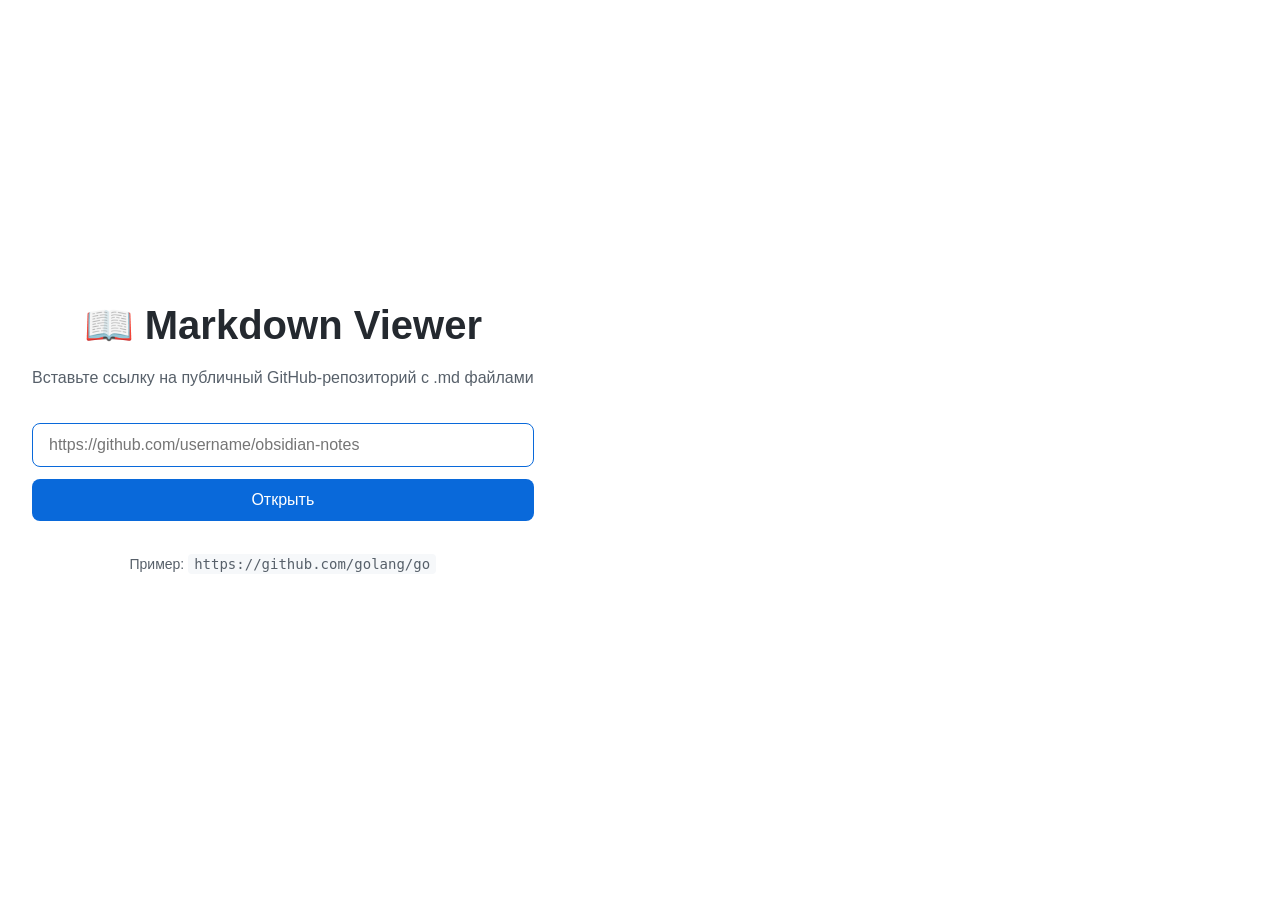
==== templates/index.html @ 0d7d6d93 "first commit" ====
<!DOCTYPE html>
<html lang="ru">
<head>
    <meta charset="UTF-8">
    <meta name="viewport" content="width=device-width, initial-scale=1.0">
    <title>Markdown Viewer</title>
    <link rel="stylesheet" href="/static/style.css">
    <style>
        .landing {
            display: flex;
            flex-direction: column;
            align-items: center;
            justify-content: center;
            min-height: 100vh;
            padding: 2rem;
            text-align: center;
        }
        .landing h1 {
            font-size: 2.5rem;
            margin-bottom: 0.5rem;
            border: none;
        }
        .landing p {
            color: var(--nav-folder);
            margin-bottom: 2rem;
        }
        .repo-form {
            display: flex;
            flex-direction: column;
            gap: 0.75rem;
            max-width: 600px;
            width: 100%;
        }
        .repo-form input {
            padding: 12px 16px;
            border: 1px solid var(--sidebar-border);
            border-radius: 8px;
            background: var(--bg);
            color: var(--fg);
            font-size: 1rem;
        }
        .repo-form input:focus {
            outline: none;
            border-color: var(--accent);
        }
        .repo-form button {
            padding: 12px 24px;
            background: var(--accent);
            color: white;
            border: none;
            border-radius: 8px;
            font-size: 1rem;
            cursor: pointer;
        }
        .repo-form button:hover {
            background: var(--accent-hover);
        }
        .repo-form button:disabled {
            opacity: 0.6;
            cursor: wait;
        }
        .examples {
            margin-top: 2rem;
            font-size: 0.875rem;
            color: var(--nav-folder);
        }
        .examples code {
            background: var(--code-bg);
            padding: 2px 6px;
            border-radius: 4px;
        }
        .sessions {
            margin-top: 3rem;
            text-align: left;
            max-width: 600px;
            width: 100%;
        }
        .sessions h3 {
            font-size: 1rem;
            margin-bottom: 1rem;
            color: var(--nav-folder);
        }
        .session-item {
            display: flex;
            justify-content: space-between;
            align-items: center;
            padding: 12px;
            border: 1px solid var(--sidebar-border);
            border-radius: 8px;
            margin-bottom: 8px;
            text-decoration: none;
            color: var(--fg);
            transition: background 0.15s;
        }
        .session-item:hover {
            background: var(--sidebar-bg);
        }
        .session-info {
            display: flex;
            flex-direction: column;
            gap: 2px;
        }
        .session-repo {
            font-weight: 500;
            color: var(--accent);
        }
        .session-meta {
            font-size: 0.8rem;
            color: var(--nav-folder);
        }
        .session-remove {
            background: none;
            border: none;
            color: var(--nav-folder);
            cursor: pointer;
            padding: 4px;
            font-size: 1.2rem;
        }
        .session-remove:hover {
            color: #cf222e;
        }
        .empty {
            color: var(--nav-folder);
            font-size: 0.875rem;
            text-align: center;
            padding: 2rem;
        }
    </style>
</head>
<body>
<div class="landing">
    <h1>📖 Markdown Viewer</h1>
    <p>Вставьте ссылку на публичный GitHub-репозиторий с .md файлами</p>

    <form class="repo-form" action="/open" method="POST" id="form">
        <input
                type="url"
                name="repo"
                placeholder="https://github.com/username/obsidian-notes"
                required
                autofocus
                id="repo-input"
        >
        <button type="submit" id="submit-btn">Открыть</button>
    </form>

    <div class="examples">
        <p>Пример: <code>https://github.com/golang/go</code></p>
    </div>

    <div class="sessions" id="sessions" style="display:none">
        <h3>🕐 История</h3>
        <div id="sessions-list"></div>
    </div>
</div>

<script>
    const STORAGE_KEY = 'mdviewer-history';

    function loadHistory() {
        try {
            return JSON.parse(localStorage.getItem(STORAGE_KEY) || '[]');
        } catch {
            return [];
        }
    }

    function saveHistory(history) {
        localStorage.setItem(STORAGE_KEY, JSON.stringify(history.slice(-20))); // макс 20 записей
    }

    function addToHistory(repoURL, sessionID, branch, pages) {
        const history = loadHistory().filter(h => h.repo !== repoURL); // убираем дубликаты
        history.push({
            repo: repoURL,
            id: sessionID,
            branch: branch,
            pages: pages,
            date: new Date().toISOString()
        });
        saveHistory(history);
        renderHistory();
    }

    function removeFromHistory(repoURL) {
        const history = loadHistory().filter(h => h.repo !== repoURL);
        saveHistory(history);
        renderHistory();
    }

    function renderHistory() {
        const history = loadHistory();
        const container = document.getElementById('sessions');
        const list = document.getElementById('sessions-list');

        if (history.length === 0) {
            container.style.display = 'none';
            return;
        }

        container.style.display = 'block';
        list.innerHTML = '';

        history.slice().reverse().forEach(h => {
            const div = document.createElement('div');
            div.className = 'session-item';
            div.innerHTML = `
            <a href="/s/${h.id}/" style="display:flex;flex:1;align-items:center;justify-content:space-between;text-decoration:none;color:inherit;">
                <div class="session-info">
                    <span class="session-repo">${extractRepoName(h.repo)}</span>
                    <span class="session-meta">${h.branch} · ${h.pages} стр. · ${formatDate(h.date)}</span>
                </div>
                <span>→</span>
            </a>
            <button class="session-remove" onclick="event.preventDefault();removeFromHistory('${h.repo}');" title="Удалить">×</button>
        `;
            list.appendChild(div);
        });
    }

    function extractRepoName(url) {
        const m = url.match(/github\.com\/([^/]+\/[^/]+)/);
        return m ? m[1] : url;
    }

    function formatDate(iso) {
        const d = new Date(iso);
        return d.toLocaleDateString('ru-RU', { day: 'numeric', month: 'short' });
    }

    // Сохраняем сессию после успешного открытия
    // Сервер редиректит на /s/ID/, мы ловим это и сохраняем в историю
    const urlParams = new URLSearchParams(window.location.search);
    const newSession = urlParams.get('session');
    const newRepo = urlParams.get('repo');
    const newBranch = urlParams.get('branch');
    const newPages = urlParams.get('pages');

    if (newSession && newRepo) {
        addToHistory(newRepo, newSession, newBranch || 'main', parseInt(newPages) || 0);
        // Чистим URL
        window.history.replaceState({}, '', '/');
    }

    document.getElementById('form').addEventListener('submit', function(e) {
        const btn = document.getElementById('submit-btn');
        btn.disabled = true;
        btn.textContent = 'Загрузка...';
    });

    renderHistory();
</script>
</body>
</html>
---- static/style.css ----
/* ===== ТЕМЫ ===== */
:root {
    --bg: #ffffff;
    --fg: #24292f;
    --sidebar-bg: #f6f8fa;
    --sidebar-border: #d0d7de;
    --accent: #0969da;
    --accent-hover: #0550ae;
    --link: #0969da;
    --code-bg: #f6f8fa;
    --blockquote-border: #0969da;
    --blockquote-fg: #57606a;
    --nav-folder: #57606a;
    --heading-border: #d0d7de;
    --btn-bg: #eaeef2;
    --btn-fg: #24292f;
}

[data-theme="dark"] {
    --bg: #0d1117;
    --fg: #c9d1d9;
    --sidebar-bg: #161b22;
    --sidebar-border: #30363d;
    --accent: #58a6ff;
    --accent-hover: #79c0ff;
    --link: #58a6ff;
    --code-bg: #161b22;
    --blockquote-border: #58a6ff;
    --blockquote-fg: #8b949e;
    --nav-folder: #8b949e;
    --heading-border: #30363d;
    --btn-bg: #21262d;
    --btn-fg: #c9d1d9;
}

/* ===== БАЗОВЫЕ ===== */
* { box-sizing: border-box; margin: 0; }

body {
    font-family: -apple-system, BlinkMacSystemFont, "Segoe UI", Helvetica, Arial, sans-serif;
    background: var(--bg);
    color: var(--fg);
    line-height: 1.6;
    display: flex;
    min-height: 100vh;
    transition: background 0.2s, color 0.2s;
}

/* ===== SIDEBAR ===== */
.sidebar {
    width: 280px;
    background: var(--sidebar-bg);
    border-right: 1px solid var(--sidebar-border);
    padding: 1rem 0;
    position: fixed;
    height: 100vh;
    overflow-y: auto;
    transition: background 0.2s;
}

.sidebar-header {
    display: flex;
    align-items: center;
    justify-content: space-between;
    padding: 0 1rem 1rem;
    border-bottom: 1px solid var(--sidebar-border);
    margin-bottom: 0.5rem;
}

.sidebar-header h3 {
    font-size: 1rem;
    font-weight: 600;
}

.theme-btn {
    background: var(--btn-bg);
    color: var(--btn-fg);
    border: 1px solid var(--sidebar-border);
    border-radius: 6px;
    padding: 4px 8px;
    cursor: pointer;
    font-size: 1rem;
    line-height: 1;
    transition: all 0.2s;
}

.theme-btn:hover {
    opacity: 0.8;
}

.nav-link, .nav-folder {
    display: block;
    padding: 6px 16px;
    font-size: 0.875rem;
    line-height: 1.5;
    text-decoration: none;
    transition: background 0.15s;
}

.nav-link {
    color: var(--fg);
    border-radius: 6px;
    margin: 2px 8px;
}

.nav-link:hover {
    background: rgba(9, 105, 218, 0.1);
    color: var(--accent);
}

[data-theme="dark"] .nav-link:hover {
    background: rgba(88, 166, 255, 0.1);
}

.nav-folder {
    color: var(--nav-folder);
    font-weight: 500;
    margin-top: 8px;
    pointer-events: none;
}

.level-1 { padding-left: 24px; }
.level-2 { padding-left: 40px; }

/* ===== CONTENT ===== */
.content {
    margin-left: 280px;
    padding: 2rem 3rem;
    max-width: 900px;
    width: 100%;
}

.markdown-body h1,
.markdown-body h2,
.markdown-body h3 {
    margin-top: 1.5em;
    margin-bottom: 0.5em;
    font-weight: 600;
    line-height: 1.25;
}

.markdown-body h1 { font-size: 2em; border-bottom: 1px solid var(--heading-border); padding-bottom: 0.3em; }
.markdown-body h2 { font-size: 1.5em; border-bottom: 1px solid var(--heading-border); padding-bottom: 0.3em; }
.markdown-body h3 { font-size: 1.25em; }

.markdown-body p { margin: 0 0 1em; }

.markdown-body a {
    color: var(--link);
    text-decoration: none;
}

.markdown-body a:hover {
    text-decoration: underline;
}

.markdown-body pre {
    background: var(--code-bg);
    padding: 1rem;
    border-radius: 6px;
    overflow-x: auto;
    margin: 1em 0;
}

.markdown-body code {
    font-family: ui-monospace, SFMono-Regular, "SF Mono", Menlo, Consolas, monospace;
    font-size: 0.875em;
    padding: 0.2em 0.4em;
    background: var(--code-bg);
    border-radius: 3px;
}

.markdown-body pre code {
    padding: 0;
    background: none;
}

.markdown-body blockquote {
    border-left: 4px solid var(--blockquote-border);
    padding-left: 1rem;
    color: var(--blockquote-fg);
    margin: 1rem 0;
}

.markdown-body ul, .markdown-body ol {
    padding-left: 2em;
    margin: 1em 0;
}

.markdown-body li + li {
    margin-top: 0.25em;
}

/* ===== WIKI-LINKS ===== */
.wiki-link {
    background: rgba(9, 105, 218, 0.08);
    padding: 0 4px;
    border-radius: 3px;
    color: var(--link);
    text-decoration: none;
}

[data-theme="dark"] .wiki-link {
    background: rgba(88, 166, 255, 0.1);
}

.wiki-link:hover {
    text-decoration: underline;
}

.wiki-link.broken {
    color: var(--nav-folder);
    background: rgba(128, 128, 128, 0.1);
    cursor: not-allowed;
    text-decoration: line-through;
}

/* ===== SCROLLBAR ===== */
::-webkit-scrollbar {
    width: 8px;
    height: 8px;
}

::-webkit-scrollbar-track {
    background: transparent;
}

::-webkit-scrollbar-thumb {
    background: var(--sidebar-border);
    border-radius: 4px;
}

/* ===== MOBILE ===== */
@media (max-width: 768px) {
    .sidebar {
        width: 100%;
        position: relative;
        height: auto;
        border-right: none;
        border-bottom: 1px solid var(--sidebar-border);
    }
    .content {
        margin-left: 0;
        padding: 1rem;
    }
}
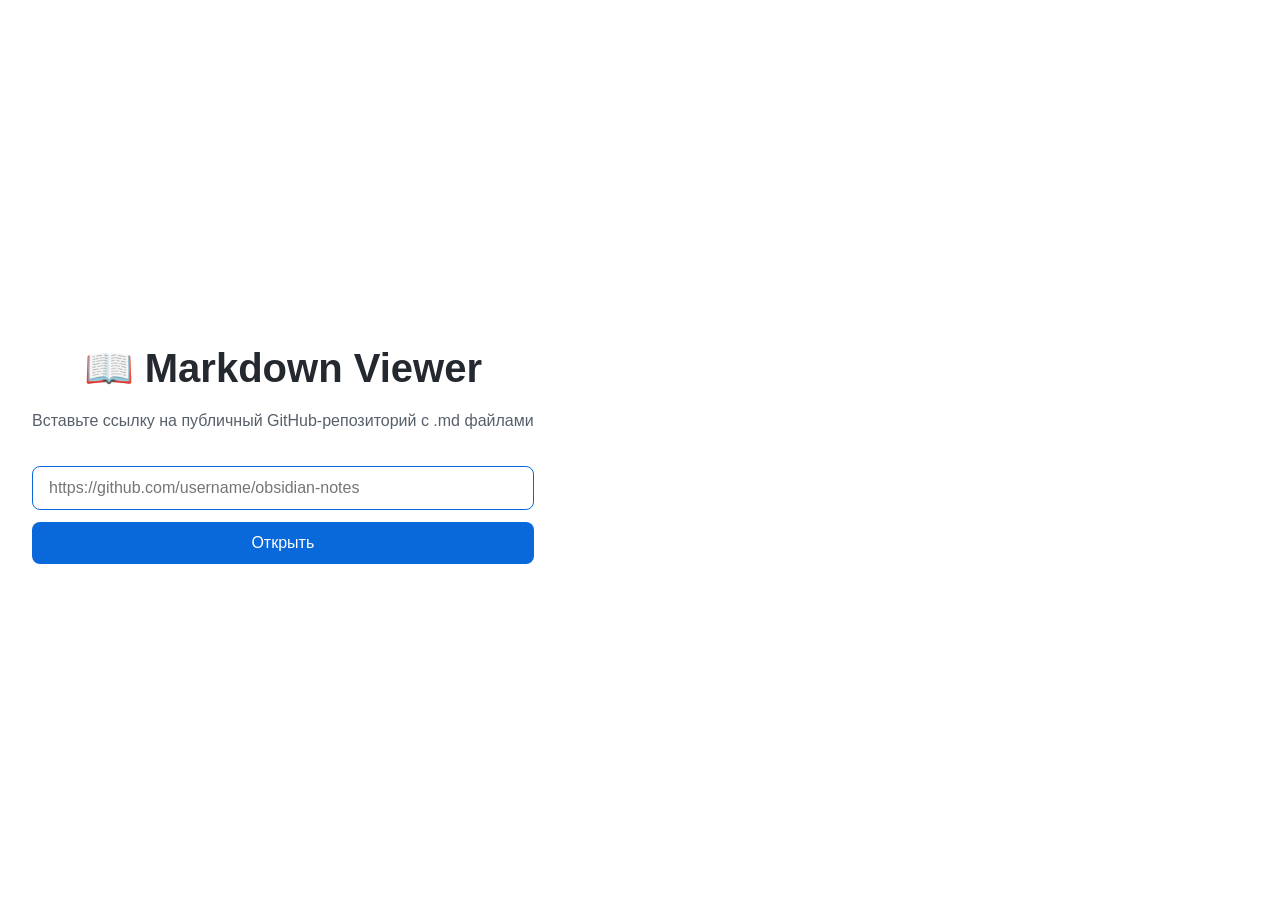
==== commit ddb51cf8: "fix table for mobile, fix history on main page, fix limiter only for /open" ====
--- a/templates/index.html
+++ b/templates/index.html
@@ -5,127 +5,6 @@
     <meta name="viewport" content="width=device-width, initial-scale=1.0">
     <title>Markdown Viewer</title>
     <link rel="stylesheet" href="/static/style.css">
-    <style>
-        .landing {
-            display: flex;
-            flex-direction: column;
-            align-items: center;
-            justify-content: center;
-            min-height: 100vh;
-            padding: 2rem;
-            text-align: center;
-        }
-        .landing h1 {
-            font-size: 2.5rem;
-            margin-bottom: 0.5rem;
-            border: none;
-        }
-        .landing p {
-            color: var(--nav-folder);
-            margin-bottom: 2rem;
-        }
-        .repo-form {
-            display: flex;
-            flex-direction: column;
-            gap: 0.75rem;
-            max-width: 600px;
-            width: 100%;
-        }
-        .repo-form input {
-            padding: 12px 16px;
-            border: 1px solid var(--sidebar-border);
-            border-radius: 8px;
-            background: var(--bg);
-            color: var(--fg);
-            font-size: 1rem;
-        }
-        .repo-form input:focus {
-            outline: none;
-            border-color: var(--accent);
-        }
-        .repo-form button {
-            padding: 12px 24px;
-            background: var(--accent);
-            color: white;
-            border: none;
-            border-radius: 8px;
-            font-size: 1rem;
-            cursor: pointer;
-        }
-        .repo-form button:hover {
-            background: var(--accent-hover);
-        }
-        .repo-form button:disabled {
-            opacity: 0.6;
-            cursor: wait;
-        }
-        .examples {
-            margin-top: 2rem;
-            font-size: 0.875rem;
-            color: var(--nav-folder);
-        }
-        .examples code {
-            background: var(--code-bg);
-            padding: 2px 6px;
-            border-radius: 4px;
-        }
-        .sessions {
-            margin-top: 3rem;
-            text-align: left;
-            max-width: 600px;
-            width: 100%;
-        }
-        .sessions h3 {
-            font-size: 1rem;
-            margin-bottom: 1rem;
-            color: var(--nav-folder);
-        }
-        .session-item {
-            display: flex;
-            justify-content: space-between;
-            align-items: center;
-            padding: 12px;
-            border: 1px solid var(--sidebar-border);
-            border-radius: 8px;
-            margin-bottom: 8px;
-            text-decoration: none;
-            color: var(--fg);
-            transition: background 0.15s;
-        }
-        .session-item:hover {
-            background: var(--sidebar-bg);
-        }
-        .session-info {
-            display: flex;
-            flex-direction: column;
-            gap: 2px;
-        }
-        .session-repo {
-            font-weight: 500;
-            color: var(--accent);
-        }
-        .session-meta {
-            font-size: 0.8rem;
-            color: var(--nav-folder);
-        }
-        .session-remove {
-            background: none;
-            border: none;
-            color: var(--nav-folder);
-            cursor: pointer;
-            padding: 4px;
-            font-size: 1.2rem;
-        }
-        .session-remove:hover {
-            color: #cf222e;
-        }
-        .empty {
-            color: var(--nav-folder);
-            font-size: 0.875rem;
-            text-align: center;
-            padding: 2rem;
-        }
-    </style>
 </head>
 <body>
 <div class="landing">
@@ -143,10 +22,6 @@
         >
         <button type="submit" id="submit-btn">Открыть</button>
     </form>
-
-    <div class="examples">
-        <p>Пример: <code>https://github.com/golang/go</code></p>
-    </div>
 
     <div class="sessions" id="sessions" style="display:none">
         <h3>🕐 История</h3>
@@ -166,20 +41,7 @@
     }
 
     function saveHistory(history) {
-        localStorage.setItem(STORAGE_KEY, JSON.stringify(history.slice(-20))); // макс 20 записей
-    }
-
-    function addToHistory(repoURL, sessionID, branch, pages) {
-        const history = loadHistory().filter(h => h.repo !== repoURL); // убираем дубликаты
-        history.push({
-            repo: repoURL,
-            id: sessionID,
-            branch: branch,
-            pages: pages,
-            date: new Date().toISOString()
-        });
-        saveHistory(history);
-        renderHistory();
+        localStorage.setItem(STORAGE_KEY, JSON.stringify(history.slice(-20)));
     }
 
     function removeFromHistory(repoURL) {
@@ -228,20 +90,6 @@
         return d.toLocaleDateString('ru-RU', { day: 'numeric', month: 'short' });
     }
 
-    // Сохраняем сессию после успешного открытия
-    // Сервер редиректит на /s/ID/, мы ловим это и сохраняем в историю
-    const urlParams = new URLSearchParams(window.location.search);
-    const newSession = urlParams.get('session');
-    const newRepo = urlParams.get('repo');
-    const newBranch = urlParams.get('branch');
-    const newPages = urlParams.get('pages');
-
-    if (newSession && newRepo) {
-        addToHistory(newRepo, newSession, newBranch || 'main', parseInt(newPages) || 0);
-        // Чистим URL
-        window.history.replaceState({}, '', '/');
-    }
-
     document.getElementById('form').addEventListener('submit', function(e) {
         const btn = document.getElementById('submit-btn');
         btn.disabled = true;
--- a/static/style.css
+++ b/static/style.css
@@ -14,6 +14,7 @@
     --heading-border: #d0d7de;
     --btn-bg: #eaeef2;
     --btn-fg: #24292f;
+    --burger-bg: #24292f;
 }
 
 [data-theme="dark"] {
@@ -31,10 +32,19 @@
     --heading-border: #30363d;
     --btn-bg: #21262d;
     --btn-fg: #c9d1d9;
+    --burger-bg: #c9d1d9;
 }
 
 /* ===== БАЗОВЫЕ ===== */
-* { box-sizing: border-box; margin: 0; }
+* {
+    box-sizing: border-box;
+    margin: 0;
+    -webkit-tap-highlight-color: transparent;
+}
+
+html {
+    -webkit-text-size-adjust: 100%;
+}
 
 body {
     font-family: -apple-system, BlinkMacSystemFont, "Segoe UI", Helvetica, Arial, sans-serif;
@@ -44,6 +54,66 @@
     display: flex;
     min-height: 100vh;
     transition: background 0.2s, color 0.2s;
+    -webkit-font-smoothing: antialiased;
+}
+
+/* ===== БУРГЕР ===== */
+.burger {
+    display: none; /* по умолчанию скрыт, JS покажет на мобильных */
+    position: fixed;
+    top: 12px;
+    left: 12px;
+    z-index: 1001;
+    background: var(--sidebar-bg);
+    border: 1px solid var(--sidebar-border);
+    border-radius: 8px;
+    padding: 10px;
+    cursor: pointer;
+    flex-direction: column;
+    gap: 5px;
+    width: 44px;
+    height: 44px;
+    align-items: center;
+    justify-content: center;
+    -webkit-appearance: none;
+    appearance: none;
+    touch-action: manipulation;
+}
+
+.burger span {
+    display: block;
+    width: 20px;
+    height: 2px;
+    background: var(--burger-bg);
+    border-radius: 2px;
+    transition: all 0.3s;
+    pointer-events: none;
+}
+
+.burger.active span:nth-child(1) {
+    transform: rotate(45deg) translate(5px, 5px);
+}
+
+.burger.active span:nth-child(2) {
+    opacity: 0;
+}
+
+.burger.active span:nth-child(3) {
+    transform: rotate(-45deg) translate(5px, -5px);
+}
+
+/* ===== ОВЕРЛЕЙ ===== */
+.overlay {
+    display: none;
+    position: fixed;
+    inset: 0;
+    background: rgba(0, 0, 0, 0.5);
+    z-index: 999;
+    -webkit-tap-highlight-color: transparent;
+}
+
+.overlay.active {
+    display: block;
 }
 
 /* ===== SIDEBAR ===== */
@@ -54,8 +124,13 @@
     padding: 1rem 0;
     position: fixed;
     height: 100vh;
+    height: 100dvh; /* для iOS Safari */
     overflow-y: auto;
-    transition: background 0.2s;
+    -webkit-overflow-scrolling: touch;
+    transition: transform 0.3s ease, background 0.2s;
+    z-index: 1000;
+    top: 0;
+    left: 0;
 }
 
 .sidebar-header {
@@ -70,6 +145,7 @@
 .sidebar-header h3 {
     font-size: 1rem;
     font-weight: 600;
+    margin-left: 0;
 }
 
 .theme-btn {
@@ -82,25 +158,24 @@
     font-size: 1rem;
     line-height: 1;
     transition: all 0.2s;
+    -webkit-appearance: none;
+    appearance: none;
 }
 
 .theme-btn:hover {
     opacity: 0.8;
 }
 
-.nav-link, .nav-folder {
+.nav-link {
     display: block;
     padding: 6px 16px;
     font-size: 0.875rem;
-    line-height: 1.5;
+    line-height: 1.4;
     text-decoration: none;
-    transition: background 0.15s;
-}
-
-.nav-link {
     color: var(--fg);
     border-radius: 6px;
-    margin: 2px 8px;
+    margin: 1px 8px;
+    transition: background 0.15s;
 }
 
 .nav-link:hover {
@@ -111,16 +186,6 @@
 [data-theme="dark"] .nav-link:hover {
     background: rgba(88, 166, 255, 0.1);
 }
-
-.nav-folder {
-    color: var(--nav-folder);
-    font-weight: 500;
-    margin-top: 8px;
-    pointer-events: none;
-}
-
-.level-1 { padding-left: 24px; }
-.level-2 { padding-left: 40px; }
 
 /* ===== CONTENT ===== */
 .content {
@@ -128,6 +193,8 @@
     padding: 2rem 3rem;
     max-width: 900px;
     width: 100%;
+    transition: margin-left 0.3s;
+    min-width: 0; /* важно для flex-контейнеров */
 }
 
 .markdown-body h1,
@@ -160,6 +227,7 @@
     border-radius: 6px;
     overflow-x: auto;
     margin: 1em 0;
+    -webkit-overflow-scrolling: touch;
 }
 
 .markdown-body code {
@@ -231,16 +299,206 @@
 }
 
 /* ===== MOBILE ===== */
-@media (max-width: 768px) {
-    .sidebar {
-        width: 100%;
-        position: relative;
-        height: auto;
-        border-right: none;
-        border-bottom: 1px solid var(--sidebar-border);
-    }
-    .content {
-        margin-left: 0;
-        padding: 1rem;
-    }
+.burger {
+    display: flex !important; /* принудительно, перебиваем inline-стили JS */
+}
+
+.sidebar {
+    transform: translateX(-100%);
+    width: 280px;
+    max-width: 80vw;
+    box-shadow: 2px 0 8px rgba(0,0,0,0.1);
+}
+
+.sidebar.open {
+    transform: translateX(0);
+}
+
+/* Отступ для заголовка, чтобы бургер не перекрывал */
+.sidebar-header {
+    padding-left: 3.5rem;
+    padding-top: 0.5rem;
+}
+
+.content {
+    margin-left: 0;
+    padding: 4rem 1rem 1rem;
+    max-width: 100%;
+    width: 100%;
+}
+
+body.menu-open {
+    overflow: hidden;
+    position: fixed; /* фикс для iOS */
+    width: 100%;
+}
+
+.markdown-body h1 { font-size: 1.5em; }
+.markdown-body h2 { font-size: 1.25em; }
+.markdown-body h3 { font-size: 1.1em; }
+
+.markdown-body pre {
+    padding: 0.75rem;
+    font-size: 0.8em;
+}
+
+/* === Таблицы markdown === */
+.table-wrapper {
+    overflow-x: auto;
+    -webkit-overflow-scrolling: touch; /* плавная прокрутка на iOS */
+    margin: 1em 0;
+    border-radius: 4px;
+}
+
+.md-table {
+    min-width: 100%;
+    width: auto; /* не растягиваем принудительно */
+    white-space: nowrap; /* предотвращаем перенос в ячейках */
+}
+
+.md-table-head {
+    border-bottom: 2px solid #333;
+}
+
+.md-table-header-cell {
+    padding: 10px 12px;
+    text-align: left;
+    font-weight: 600;
+    background: #f5f5f5;
+    border-bottom: 2px solid #333;
+}
+
+.md-table-cell {
+    padding: 10px 12px;
+    border-bottom: 1px solid #ddd;
+    vertical-align: top;
+}
+
+.md-table-row:hover {
+    background: #f9f9f9;
+}
+
+/* Последняя строка — более толстая граница */
+.md-table-row:last-child .md-table-cell {
+    border-bottom: 2px solid #333;
+}
+
+.landing {
+    display: flex;
+    flex-direction: column;
+    align-items: center;
+    justify-content: center;
+    min-height: 100vh;
+    padding: 2rem;
+    text-align: center;
+}
+.landing h1 {
+    font-size: 2.5rem;
+    margin-bottom: 0.5rem;
+    border: none;
+}
+.landing p {
+    color: var(--nav-folder);
+    margin-bottom: 2rem;
+}
+.repo-form {
+    display: flex;
+    flex-direction: column;
+    gap: 0.75rem;
+    max-width: 600px;
+    width: 100%;
+}
+.repo-form input {
+    padding: 12px 16px;
+    border: 1px solid var(--sidebar-border);
+    border-radius: 8px;
+    background: var(--bg);
+    color: var(--fg);
+    font-size: 1rem;
+}
+.repo-form input:focus {
+    outline: none;
+    border-color: var(--accent);
+}
+.repo-form button {
+    padding: 12px 24px;
+    background: var(--accent);
+    color: white;
+    border: none;
+    border-radius: 8px;
+    font-size: 1rem;
+    cursor: pointer;
+}
+.repo-form button:hover {
+    background: var(--accent-hover);
+}
+.repo-form button:disabled {
+    opacity: 0.6;
+    cursor: wait;
+}
+.examples {
+    margin-top: 2rem;
+    font-size: 0.875rem;
+    color: var(--nav-folder);
+}
+.examples code {
+    background: var(--code-bg);
+    padding: 2px 6px;
+    border-radius: 4px;
+}
+.sessions {
+    margin-top: 3rem;
+    text-align: left;
+    max-width: 600px;
+    width: 100%;
+}
+.sessions h3 {
+    font-size: 1rem;
+    margin-bottom: 1rem;
+    color: var(--nav-folder);
+}
+.session-item {
+    display: flex;
+    justify-content: space-between;
+    align-items: center;
+    padding: 12px;
+    border: 1px solid var(--sidebar-border);
+    border-radius: 8px;
+    margin-bottom: 8px;
+    text-decoration: none;
+    color: var(--fg);
+    transition: background 0.15s;
+}
+.session-item:hover {
+    background: var(--sidebar-bg);
+}
+.session-info {
+    display: flex;
+    flex-direction: column;
+    gap: 2px;
+}
+.session-repo {
+    font-weight: 500;
+    color: var(--accent);
+}
+.session-meta {
+    font-size: 0.8rem;
+    color: var(--nav-folder);
+}
+.session-remove {
+    background: none;
+    border: none;
+    color: var(--nav-folder);
+    cursor: pointer;
+    padding: 4px;
+    font-size: 1.2rem;
+}
+.session-remove:hover {
+    color: #cf222e;
+}
+.empty {
+    color: var(--nav-folder);
+    font-size: 0.875rem;
+    text-align: center;
+    padding: 2rem;
 }
